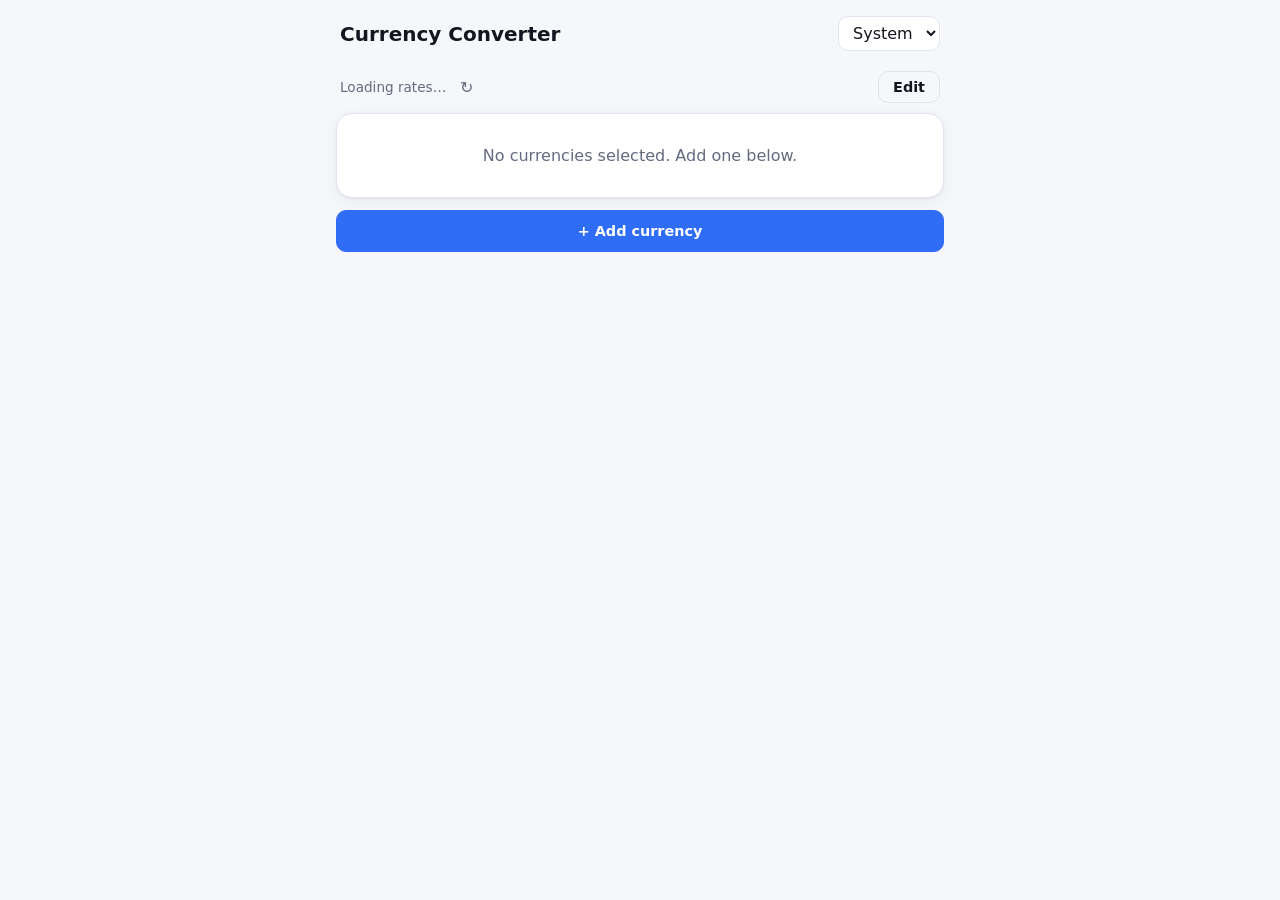
==== static/index.html @ 38d98624 "Add calculator input to amount fields and content-hash asset versioning Amount fields now accept + -" ====
<!doctype html>
<html lang="en">
<head>
  <meta charset="utf-8">
  <meta name="viewport" content="width=device-width, initial-scale=1, viewport-fit=cover">
  <title>Currency Converter</title>
  <meta name="description" content="Fast currency converter with near real-time FX rates.">
  <meta name="theme-color" content="#f6f7fb">
  <link rel="manifest" href="manifest.webmanifest">
  <link rel="icon" href="icons/icon.svg" type="image/svg+xml">
  <link rel="apple-touch-icon" href="icons/apple-touch-icon.png">
  <meta name="apple-mobile-web-app-capable" content="yes">
  <meta name="apple-mobile-web-app-status-bar-style" content="default">
  <script>
    // Apply the saved theme before first paint to avoid a flash.
    (function () {
      try {
        var t = JSON.parse(localStorage.getItem("cc.prefs") || "{}").theme || "system";
        if (t === "system") t = matchMedia("(prefers-color-scheme: dark)").matches ? "dark" : "light";
        document.documentElement.dataset.theme = t;
      } catch (e) {}
    })();
  </script>
  <link rel="stylesheet" href="styles.css">
</head>
<body>
  <div id="ptr" class="ptr" aria-hidden="true"><span class="ptr-icon">↻</span></div>
  <header class="topbar">
    <h1>Currency Converter</h1>
    <div class="actions">
      <button id="install-btn" class="btn ghost" hidden>Install</button>
      <label class="theme-picker">
        <span class="sr-only">Theme</span>
        <select id="theme-select" aria-label="Theme">
          <option value="system">System</option>
          <option value="light">Light</option>
          <option value="dark">Dark</option>
        </select>
      </label>
    </div>
  </header>

  <main>
    <div class="toolbar">
      <div class="status-wrap">
        <span id="status" class="status" aria-live="polite">Loading rates…</span>
        <button id="refresh-btn" class="icon-btn refresh" title="Refresh rates" aria-label="Refresh rates">↻</button>
      </div>
      <button id="edit-btn" class="btn ghost" aria-pressed="false">Edit</button>
    </div>

    <ul id="currency-list" class="currency-list"></ul>

    <button id="add-btn" class="btn primary block">+ Add currency</button>
  </main>

  <footer class="footer">
    <span id="source"></span>
  </footer>

  <dialog id="picker">
    <form method="dialog" class="picker">
      <div class="picker-head">
        <input id="picker-search" type="search" placeholder="Search currencies" autocomplete="off" aria-label="Search currencies">
        <button class="btn ghost" value="close">Done</button>
      </div>
      <ul id="picker-list" class="picker-list"></ul>
    </form>
  </dialog>

  <div id="calc-bar" class="calc-bar" hidden>
    <button type="button" data-insert="+" aria-label="Plus">+</button>
    <button type="button" data-insert="−" aria-label="Minus">−</button>
    <button type="button" data-insert="×" aria-label="Times">×</button>
    <button type="button" data-insert="÷" aria-label="Divide">÷</button>
    <button type="button" data-insert="(" aria-label="Open parenthesis">(</button>
    <button type="button" data-insert=")" aria-label="Close parenthesis">)</button>
    <button type="button" data-action="equals" class="equals" aria-label="Equals">=</button>
  </div>

  <template id="row-template">
    <li class="row">
      <span class="flag" aria-hidden="true"></span>
      <div class="meta">
        <span class="code"></span>
        <span class="name"></span>
      </div>
      <div class="value">
        <input class="amount" type="text" inputmode="decimal" autocomplete="off" spellcheck="false">
        <span class="hint"></span>
      </div>
      <div class="edit-controls">
        <button class="icon-btn up" title="Move up" aria-label="Move up">↑</button>
        <button class="icon-btn down" title="Move down" aria-label="Move down">↓</button>
        <button class="icon-btn remove" title="Remove" aria-label="Remove">✕</button>
      </div>
    </li>
  </template>

  <script src="calc.js" defer></script>
  <script src="app.js" defer></script>
</body>
</html>
---- static/styles.css ----
:root,
[data-theme="light"] {
  color-scheme: light;
  --bg: #f6f7fb;
  --surface: #ffffff;
  --surface-2: #eef0f6;
  --text: #14161f;
  --muted: #646b80;
  --border: #e1e4ee;
  --accent: #2f6df6;
  --accent-contrast: #ffffff;
  --danger: #d93a3a;
  --focus: rgba(47, 109, 246, 0.35);
  --shadow: 0 1px 2px rgba(20, 22, 31, 0.06), 0 4px 16px rgba(20, 22, 31, 0.05);
}

[data-theme="dark"] {
  color-scheme: dark;
  --bg: #0f1117;
  --surface: #181b24;
  --surface-2: #222634;
  --text: #e9ebf2;
  --muted: #9198ad;
  --border: #2a2f3e;
  --accent: #5b8cff;
  --accent-contrast: #0f1117;
  --danger: #ff6b6b;
  --focus: rgba(91, 140, 255, 0.4);
  --shadow: 0 1px 2px rgba(0, 0, 0, 0.4), 0 4px 16px rgba(0, 0, 0, 0.25);
}

* { box-sizing: border-box; }

html, body { margin: 0; }

/* We handle pull-to-refresh ourselves, so disable the browser's native one. */
html, body { overscroll-behavior-y: contain; }

body {
  font-family: system-ui, -apple-system, "Segoe UI", Roboto, "Helvetica Neue", Arial, sans-serif;
  background: var(--bg);
  color: var(--text);
  min-height: 100vh;
  display: flex;
  flex-direction: column;
  padding: env(safe-area-inset-top) env(safe-area-inset-right) env(safe-area-inset-bottom) env(safe-area-inset-left);
  transition: background-color 0.2s ease, color 0.2s ease;
}

.sr-only {
  position: absolute; width: 1px; height: 1px; padding: 0; margin: -1px;
  overflow: hidden; clip: rect(0, 0, 0, 0); border: 0;
}

.topbar {
  display: flex;
  align-items: center;
  justify-content: space-between;
  gap: 12px;
  padding: 16px 20px;
  max-width: 640px;
  width: 100%;
  margin: 0 auto;
}

.topbar h1 { font-size: 1.25rem; margin: 0; font-weight: 700; }

.actions { display: flex; gap: 8px; align-items: center; }

main {
  flex: 1;
  width: 100%;
  max-width: 640px;
  margin: 0 auto;
  padding: 0 16px 16px;
}

.toolbar {
  display: flex;
  justify-content: space-between;
  align-items: center;
  margin: 4px 4px 10px;
}

.status-wrap { display: flex; align-items: center; gap: 6px; min-width: 0; }
.status { font-size: 0.85rem; color: var(--muted); }
.icon-btn.refresh { width: 28px; height: 28px; border-color: transparent; background: transparent; color: var(--muted); font-size: 1rem; }
.icon-btn.refresh:hover { color: var(--text); background: var(--surface-2); }
.icon-btn.refresh.spinning { animation: spin 0.8s linear infinite; }

.ptr {
  position: fixed;
  top: env(safe-area-inset-top);
  left: 50%;
  z-index: 20;
  width: 40px;
  height: 40px;
  display: flex;
  align-items: center;
  justify-content: center;
  border-radius: 50%;
  background: var(--surface);
  border: 1px solid var(--border);
  box-shadow: var(--shadow);
  color: var(--muted);
  font-size: 1.2rem;
  opacity: 0;
  pointer-events: none;
  transform: translate(-50%, -48px);
}
.ptr.animating { transition: transform 0.2s ease, opacity 0.2s ease; }
.ptr.ready { color: var(--accent); }
.ptr.refreshing { color: var(--accent); }
.ptr.refreshing .ptr-icon { animation: spin 0.8s linear infinite; }
.ptr-icon { display: inline-block; }

@keyframes spin { to { transform: rotate(360deg); } }
.status.warn { color: var(--danger); }

select, .btn, input {
  font: inherit;
  color: inherit;
}

select {
  background: var(--surface);
  border: 1px solid var(--border);
  border-radius: 10px;
  padding: 6px 10px;
  cursor: pointer;
}

.btn {
  border: 1px solid var(--border);
  background: var(--surface);
  border-radius: 10px;
  padding: 7px 14px;
  cursor: pointer;
  font-weight: 600;
  font-size: 0.9rem;
}
.btn:hover { background: var(--surface-2); }
.btn.ghost { background: transparent; }
.btn.ghost[aria-pressed="true"] { background: var(--accent); color: var(--accent-contrast); border-color: var(--accent); }
.btn.primary { background: var(--accent); color: var(--accent-contrast); border-color: var(--accent); }
.btn.primary:hover { filter: brightness(1.05); }
.btn.block { display: block; width: 100%; padding: 12px; margin-top: 12px; }

:focus-visible { outline: 3px solid var(--focus); outline-offset: 2px; }

.currency-list {
  list-style: none;
  margin: 0;
  padding: 0;
  background: var(--surface);
  border: 1px solid var(--border);
  border-radius: 16px;
  box-shadow: var(--shadow);
  overflow: hidden;
}

.row {
  display: grid;
  grid-template-columns: auto 1fr minmax(0, 1.4fr) auto;
  align-items: center;
  gap: 12px;
  padding: 12px 16px;
  border-bottom: 1px solid var(--border);
}
.row:last-child { border-bottom: none; }
.row.active { background: var(--surface-2); }

.flag { font-size: 1.75rem; line-height: 1; width: 2rem; text-align: center; }

.meta { display: flex; flex-direction: column; min-width: 0; }
.code { font-weight: 700; letter-spacing: 0.02em; }
.name { font-size: 0.8rem; color: var(--muted); white-space: nowrap; overflow: hidden; text-overflow: ellipsis; }

.value { display: flex; flex-direction: column; align-items: flex-end; min-width: 0; }

.amount {
  width: 100%;
  text-align: right;
  font-size: 1.25rem;
  font-weight: 600;
  font-variant-numeric: tabular-nums;
  background: transparent;
  border: 1px solid transparent;
  border-radius: 8px;
  padding: 4px 6px;
}
.amount:hover { border-color: var(--border); }
.amount:focus { outline: none; border-color: var(--accent); background: var(--surface); box-shadow: 0 0 0 3px var(--focus); }

.hint { font-size: 0.75rem; color: var(--muted); padding-right: 7px; font-variant-numeric: tabular-nums; white-space: nowrap; }

.calc-bar {
  grid-column: 1 / -1;
  display: flex;
  gap: 6px;
}
.calc-bar[hidden], .editing .calc-bar { display: none; }
.calc-bar button {
  flex: 1;
  height: 40px;
  border: 1px solid var(--border);
  border-radius: 10px;
  background: var(--surface);
  color: var(--text);
  font: inherit;
  font-size: 1.15rem;
  font-weight: 600;
  cursor: pointer;
  touch-action: manipulation;
}
.calc-bar button:hover { background: var(--surface-2); }
.calc-bar button:active { background: var(--border); }
.calc-bar .equals { background: var(--accent); border-color: var(--accent); color: var(--accent-contrast); }

.edit-controls { display: none; gap: 4px; }
.editing .edit-controls { display: flex; }

.icon-btn {
  width: 32px; height: 32px;
  border-radius: 8px;
  border: 1px solid var(--border);
  background: var(--surface);
  color: var(--text);
  cursor: pointer;
  font-size: 0.95rem;
}
.icon-btn:hover { background: var(--surface-2); }
.icon-btn:disabled { opacity: 0.35; cursor: default; }
.icon-btn.remove { color: var(--danger); }

.empty { padding: 32px 16px; text-align: center; color: var(--muted); }

.footer {
  text-align: center;
  font-size: 0.75rem;
  color: var(--muted);
  padding: 12px 16px 20px;
}

dialog {
  border: 1px solid var(--border);
  border-radius: 16px;
  padding: 0;
  width: min(480px, calc(100vw - 32px));
  max-height: min(640px, calc(100vh - 64px));
  background: var(--surface);
  color: var(--text);
  box-shadow: var(--shadow);
}
dialog::backdrop { background: rgba(0, 0, 0, 0.45); }

.picker { display: flex; flex-direction: column; max-height: inherit; }
.picker-head { display: flex; gap: 8px; padding: 12px; border-bottom: 1px solid var(--border); }
.picker-head input {
  flex: 1;
  background: var(--surface-2);
  border: 1px solid var(--border);
  border-radius: 10px;
  padding: 8px 12px;
}
.picker-list { list-style: none; margin: 0; padding: 4px 0; overflow-y: auto; }
.picker-list label {
  display: grid;
  grid-template-columns: auto auto 1fr auto;
  gap: 10px;
  align-items: center;
  padding: 10px 16px;
  cursor: pointer;
}
.picker-list label:hover { background: var(--surface-2); }
.picker-list .flag { font-size: 1.4rem; }
.picker-list input[type="checkbox"] { width: 18px; height: 18px; accent-color: var(--accent); }

@media (max-width: 480px) {
  .row { gap: 8px; padding: 10px 12px; grid-template-columns: auto 1fr minmax(0, 1.6fr) auto; }
  .name { display: none; }
  .amount { font-size: 1.1rem; }
}
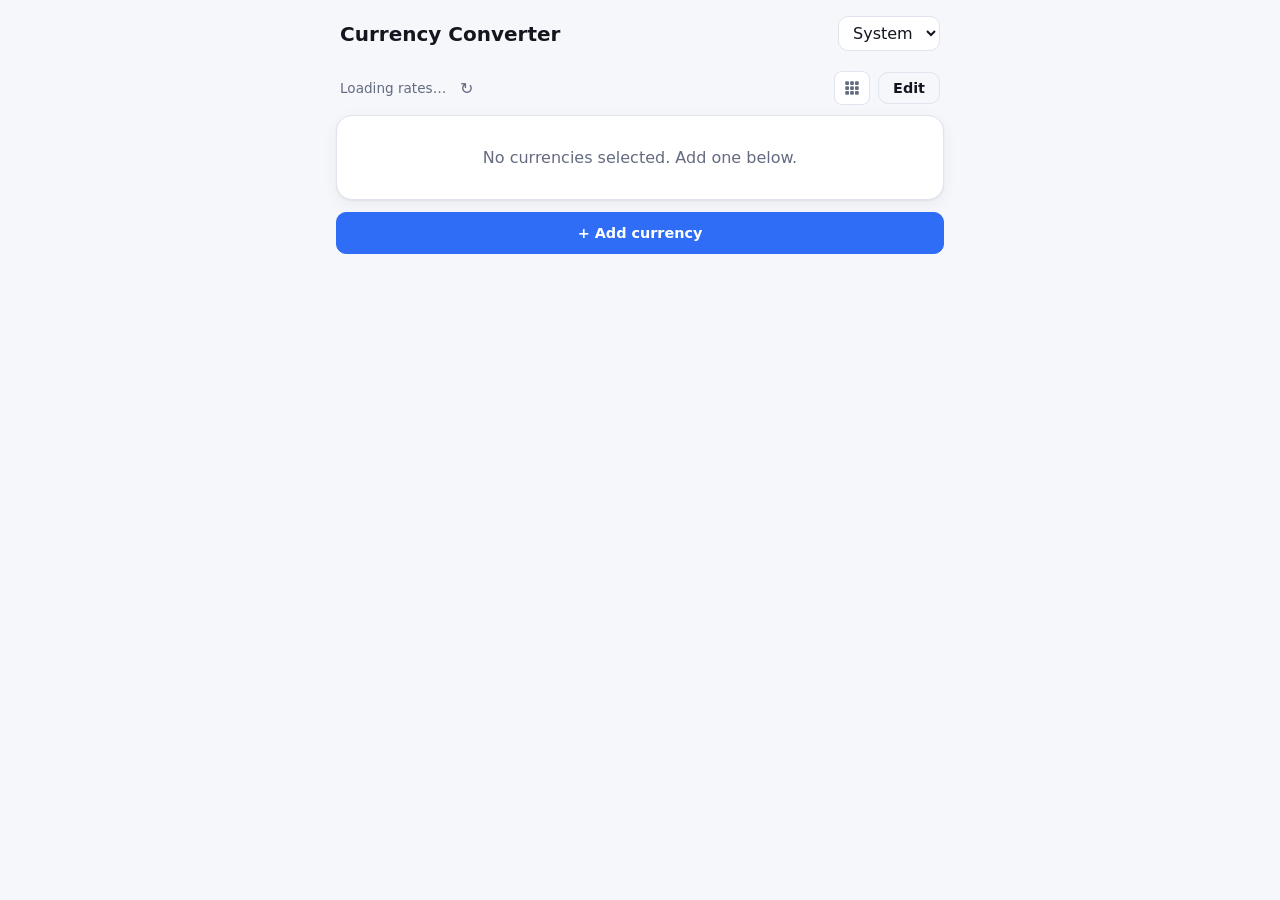
==== commit e634c44d: "Replace operator bar with docked calculator keypad; make start.sh restart safely On touch screens a " ====
--- a/static/index.html
+++ b/static/index.html
@@ -46,7 +46,16 @@
         <span id="status" class="status" aria-live="polite">Loading rates…</span>
         <button id="refresh-btn" class="icon-btn refresh" title="Refresh rates" aria-label="Refresh rates">↻</button>
       </div>
-      <button id="edit-btn" class="btn ghost" aria-pressed="false">Edit</button>
+      <div class="toolbar-actions">
+        <button id="keypad-toggle" class="icon-btn keypad-toggle" title="Calculator keypad" aria-label="Calculator keypad" aria-pressed="false">
+          <svg viewBox="0 0 24 24" width="18" height="18" aria-hidden="true" fill="currentColor">
+            <rect x="3" y="3" width="5" height="5" rx="1.2"/><rect x="9.5" y="3" width="5" height="5" rx="1.2"/><rect x="16" y="3" width="5" height="5" rx="1.2"/>
+            <rect x="3" y="9.5" width="5" height="5" rx="1.2"/><rect x="9.5" y="9.5" width="5" height="5" rx="1.2"/><rect x="16" y="9.5" width="5" height="5" rx="1.2"/>
+            <rect x="3" y="16" width="5" height="5" rx="1.2"/><rect x="9.5" y="16" width="5" height="5" rx="1.2"/><rect x="16" y="16" width="5" height="5" rx="1.2"/>
+          </svg>
+        </button>
+        <button id="edit-btn" class="btn ghost" aria-pressed="false">Edit</button>
+      </div>
     </div>
 
     <ul id="currency-list" class="currency-list"></ul>
@@ -68,14 +77,36 @@
     </form>
   </dialog>
 
-  <div id="calc-bar" class="calc-bar" hidden>
-    <button type="button" data-insert="+" aria-label="Plus">+</button>
-    <button type="button" data-insert="−" aria-label="Minus">−</button>
-    <button type="button" data-insert="×" aria-label="Times">×</button>
-    <button type="button" data-insert="÷" aria-label="Divide">÷</button>
-    <button type="button" data-insert="(" aria-label="Open parenthesis">(</button>
-    <button type="button" data-insert=")" aria-label="Close parenthesis">)</button>
-    <button type="button" data-action="equals" class="equals" aria-label="Equals">=</button>
+  <div id="keypad" class="keypad" hidden>
+    <div class="keypad-inner" role="group" aria-label="Calculator keypad">
+      <div class="keypad-head">
+        <span id="keypad-target" class="keypad-target"></span>
+        <span id="keypad-preview" class="keypad-preview" aria-live="polite"></span>
+        <button type="button" class="keypad-done" data-action="done">Done</button>
+      </div>
+      <div class="keypad-grid">
+        <button type="button" class="fn" data-action="clear" aria-label="Clear">C</button>
+        <button type="button" class="fn" data-insert="(" aria-label="Open parenthesis">(</button>
+        <button type="button" class="fn" data-insert=")" aria-label="Close parenthesis">)</button>
+        <button type="button" class="op" data-insert="÷" aria-label="Divide">÷</button>
+        <button type="button" data-insert="7">7</button>
+        <button type="button" data-insert="8">8</button>
+        <button type="button" data-insert="9">9</button>
+        <button type="button" class="op" data-insert="×" aria-label="Times">×</button>
+        <button type="button" data-insert="4">4</button>
+        <button type="button" data-insert="5">5</button>
+        <button type="button" data-insert="6">6</button>
+        <button type="button" class="op" data-insert="−" aria-label="Minus">−</button>
+        <button type="button" data-insert="1">1</button>
+        <button type="button" data-insert="2">2</button>
+        <button type="button" data-insert="3">3</button>
+        <button type="button" class="op" data-insert="+" aria-label="Plus">+</button>
+        <button type="button" data-insert="0">0</button>
+        <button type="button" data-insert="." aria-label="Decimal point">.</button>
+        <button type="button" class="fn" data-action="backspace" aria-label="Backspace">⌫</button>
+        <button type="button" class="equals" data-action="equals" aria-label="Equals">=</button>
+      </div>
+    </div>
   </div>
 
   <template id="row-template">
--- a/static/styles.css
+++ b/static/styles.css
@@ -194,29 +194,6 @@
 
 .hint { font-size: 0.75rem; color: var(--muted); padding-right: 7px; font-variant-numeric: tabular-nums; white-space: nowrap; }
 
-.calc-bar {
-  grid-column: 1 / -1;
-  display: flex;
-  gap: 6px;
-}
-.calc-bar[hidden], .editing .calc-bar { display: none; }
-.calc-bar button {
-  flex: 1;
-  height: 40px;
-  border: 1px solid var(--border);
-  border-radius: 10px;
-  background: var(--surface);
-  color: var(--text);
-  font: inherit;
-  font-size: 1.15rem;
-  font-weight: 600;
-  cursor: pointer;
-  touch-action: manipulation;
-}
-.calc-bar button:hover { background: var(--surface-2); }
-.calc-bar button:active { background: var(--border); }
-.calc-bar .equals { background: var(--accent); border-color: var(--accent); color: var(--accent-contrast); }
-
 .edit-controls { display: none; gap: 4px; }
 .editing .edit-controls { display: flex; }
 
@@ -232,6 +209,83 @@
 .icon-btn:hover { background: var(--surface-2); }
 .icon-btn:disabled { opacity: 0.35; cursor: default; }
 .icon-btn.remove { color: var(--danger); }
+
+.toolbar-actions { display: flex; align-items: center; gap: 8px; }
+.icon-btn.keypad-toggle { width: 36px; height: 34px; display: inline-flex; align-items: center; justify-content: center; color: var(--muted); }
+.icon-btn.keypad-toggle[aria-pressed="true"] { color: var(--accent); border-color: var(--accent); }
+
+.row:not(.editing .row) { cursor: text; }
+
+/* ---------- calculator keypad ---------- */
+.keypad {
+  position: fixed;
+  left: 0;
+  right: 0;
+  bottom: 0;
+  z-index: 30;
+  background: var(--surface);
+  border-top: 1px solid var(--border);
+  box-shadow: 0 -8px 24px rgba(0, 0, 0, 0.14);
+  padding: 8px 12px calc(12px + env(safe-area-inset-bottom));
+  transition: transform 0.18s ease;
+}
+.keypad[hidden] {
+  display: block;
+  visibility: hidden;
+  transform: translateY(105%);
+  transition: transform 0.18s ease, visibility 0s linear 0.18s;
+}
+.keypad-inner { max-width: 640px; margin: 0 auto; }
+.keypad-head { display: flex; align-items: center; gap: 10px; padding: 2px 4px 8px; min-height: 36px; }
+.keypad-target { font-weight: 700; white-space: nowrap; }
+.keypad-preview {
+  flex: 1;
+  text-align: right;
+  color: var(--muted);
+  font-variant-numeric: tabular-nums;
+  overflow: hidden;
+  text-overflow: ellipsis;
+  white-space: nowrap;
+}
+.keypad-done {
+  border: none;
+  background: transparent;
+  color: var(--accent);
+  font: inherit;
+  font-weight: 700;
+  padding: 6px 4px 6px 10px;
+  cursor: pointer;
+}
+.keypad-grid { display: grid; grid-template-columns: repeat(4, 1fr); gap: 8px; }
+.keypad-grid button {
+  height: 52px;
+  border: none;
+  border-radius: 12px;
+  background: var(--surface-2);
+  color: var(--text);
+  font: inherit;
+  font-size: 1.45rem;
+  font-weight: 600;
+  cursor: pointer;
+  touch-action: manipulation;
+  user-select: none;
+  -webkit-user-select: none;
+  -webkit-tap-highlight-color: transparent;
+  transition: transform 0.06s ease, filter 0.06s ease;
+}
+.keypad-grid button:active { transform: scale(0.96); filter: brightness(0.9); }
+.keypad-grid .fn { color: var(--muted); font-size: 1.25rem; }
+.keypad-grid .op { background: color-mix(in srgb, var(--accent) 16%, var(--surface-2)); color: var(--accent); }
+.keypad-grid .equals { background: var(--accent); color: var(--accent-contrast); }
+
+/* Leave room so the last rows can scroll above the keypad. */
+body.keypad-open main { padding-bottom: calc(var(--keypad-h, 360px) + 8px); }
+body.keypad-open .footer { display: none; }
+
+@media (max-height: 680px) {
+  .keypad-grid button { height: 44px; font-size: 1.3rem; }
+  .keypad-grid { gap: 6px; }
+}
 
 .empty { padding: 32px 16px; text-align: center; color: var(--muted); }
 
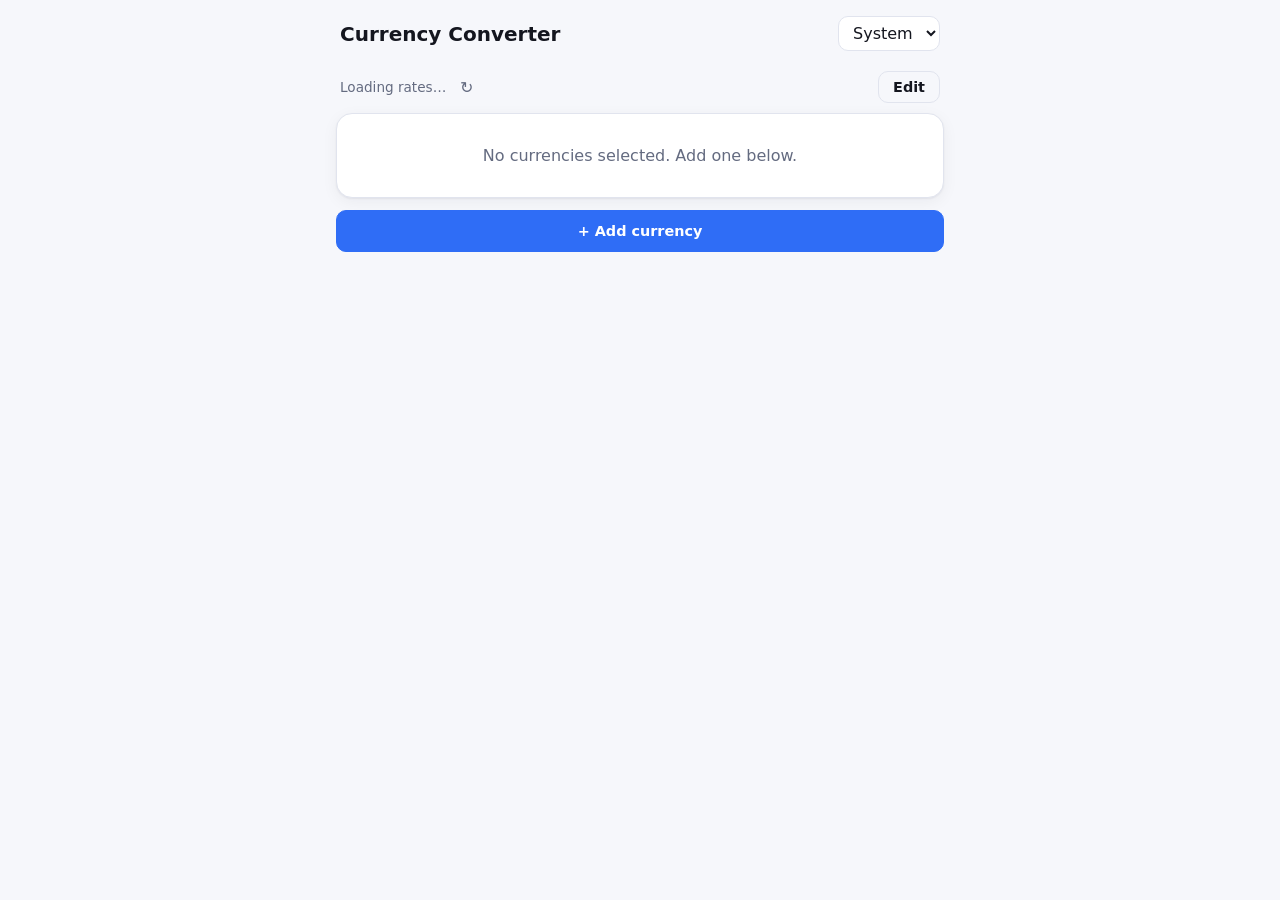
==== commit 08b3d669: "Remove the keypad switch icon" ====
--- a/static/index.html
+++ b/static/index.html
@@ -46,16 +46,7 @@
         <span id="status" class="status" aria-live="polite">Loading rates…</span>
         <button id="refresh-btn" class="icon-btn refresh" title="Refresh rates" aria-label="Refresh rates">↻</button>
       </div>
-      <div class="toolbar-actions">
-        <button id="keypad-toggle" class="icon-btn keypad-toggle" title="Calculator keypad" aria-label="Calculator keypad" aria-pressed="false">
-          <svg viewBox="0 0 24 24" width="18" height="18" aria-hidden="true" fill="currentColor">
-            <rect x="3" y="3" width="5" height="5" rx="1.2"/><rect x="9.5" y="3" width="5" height="5" rx="1.2"/><rect x="16" y="3" width="5" height="5" rx="1.2"/>
-            <rect x="3" y="9.5" width="5" height="5" rx="1.2"/><rect x="9.5" y="9.5" width="5" height="5" rx="1.2"/><rect x="16" y="9.5" width="5" height="5" rx="1.2"/>
-            <rect x="3" y="16" width="5" height="5" rx="1.2"/><rect x="9.5" y="16" width="5" height="5" rx="1.2"/><rect x="16" y="16" width="5" height="5" rx="1.2"/>
-          </svg>
-        </button>
-        <button id="edit-btn" class="btn ghost" aria-pressed="false">Edit</button>
-      </div>
+      <button id="edit-btn" class="btn ghost" aria-pressed="false">Edit</button>
     </div>
 
     <ul id="currency-list" class="currency-list"></ul>
@@ -117,7 +108,7 @@
         <span class="name"></span>
       </div>
       <div class="value">
-        <input class="amount" type="text" inputmode="decimal" autocomplete="off" spellcheck="false">
+        <input class="amount" type="text" inputmode="none" autocomplete="off" spellcheck="false">
         <span class="hint"></span>
       </div>
       <div class="edit-controls">
--- a/static/styles.css
+++ b/static/styles.css
@@ -210,9 +210,6 @@
 .icon-btn:disabled { opacity: 0.35; cursor: default; }
 .icon-btn.remove { color: var(--danger); }
 
-.toolbar-actions { display: flex; align-items: center; gap: 8px; }
-.icon-btn.keypad-toggle { width: 36px; height: 34px; display: inline-flex; align-items: center; justify-content: center; color: var(--muted); }
-.icon-btn.keypad-toggle[aria-pressed="true"] { color: var(--accent); border-color: var(--accent); }
 
 .row:not(.editing .row) { cursor: text; }
 
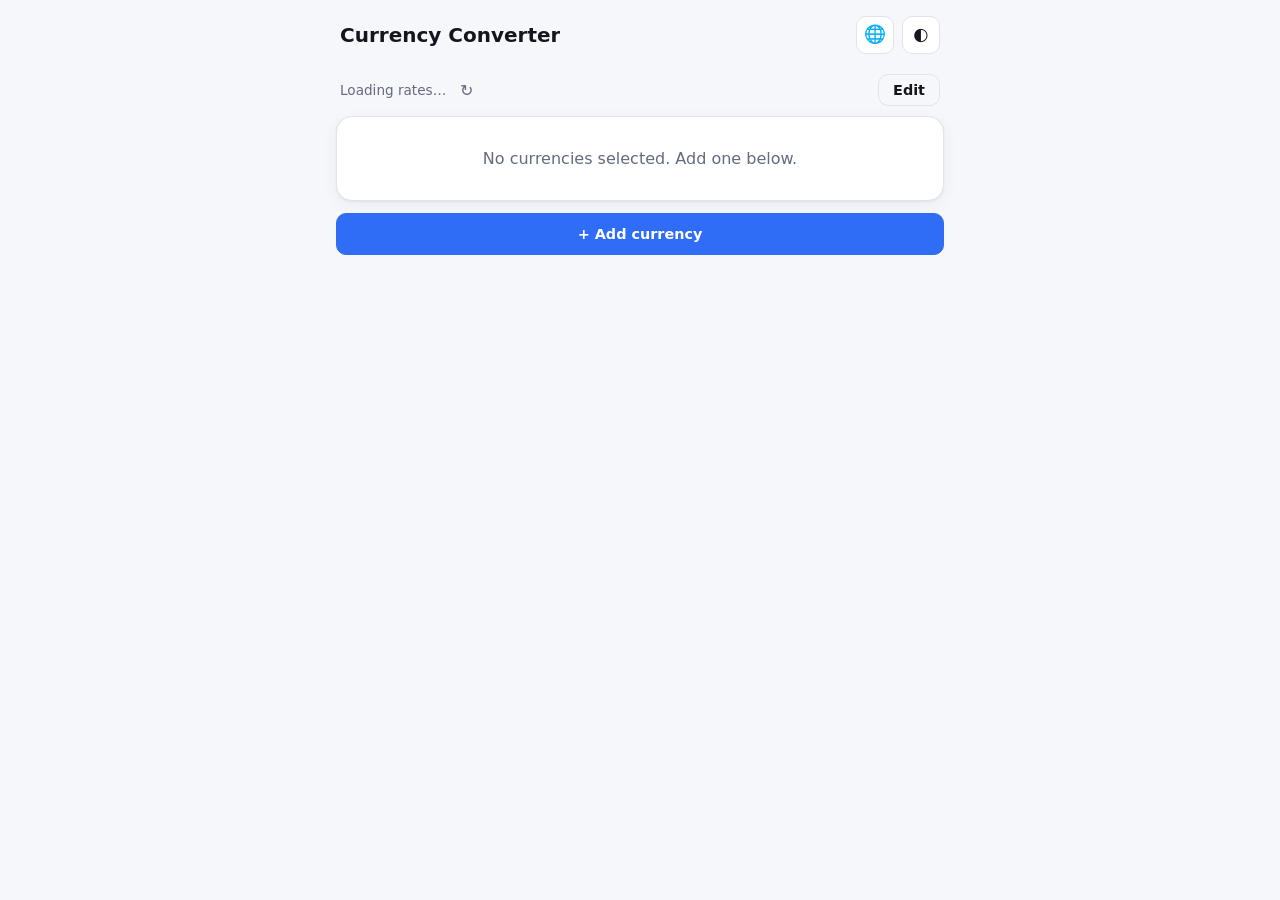
==== commit 5f10de2f: "Add zh-TW language, icon header selectors, fix picker Done button Add i18n.js with English and Tradi" ====
--- a/static/index.html
+++ b/static/index.html
@@ -12,8 +12,11 @@
   <meta name="apple-mobile-web-app-capable" content="yes">
   <meta name="apple-mobile-web-app-status-bar-style" content="default">
   <script>
-    // Apply the saved theme before first paint to avoid a flash.
+    // Apply the saved theme before first paint to avoid a flash, and hide the content until
+    // app.js has rendered the currency list (with a safety timeout in case it fails to load).
     (function () {
+      document.documentElement.classList.add("booting");
+      setTimeout(function () { document.documentElement.classList.remove("booting"); }, 3000);
       try {
         var t = JSON.parse(localStorage.getItem("cc.prefs") || "{}").theme || "system";
         if (t === "system") t = matchMedia("(prefers-color-scheme: dark)").matches ? "dark" : "light";
@@ -26,15 +29,25 @@
 <body>
   <div id="ptr" class="ptr" aria-hidden="true"><span class="ptr-icon">↻</span></div>
   <header class="topbar">
-    <h1>Currency Converter</h1>
+    <h1 data-i18n="title">Currency Converter</h1>
     <div class="actions">
-      <button id="install-btn" class="btn ghost" hidden>Install</button>
-      <label class="theme-picker">
-        <span class="sr-only">Theme</span>
-        <select id="theme-select" aria-label="Theme">
-          <option value="system">System</option>
-          <option value="light">Light</option>
-          <option value="dark">Dark</option>
+      <button id="install-btn" class="btn ghost" data-i18n="install" hidden>Install</button>
+      <label class="icon-select lang-picker">
+        <span class="select-icon" aria-hidden="true">🌐</span>
+        <span class="sr-only" data-i18n="language">Language</span>
+        <select id="lang-select" aria-label="Language" data-i18n-attrs="aria-label:language">
+          <option value="system" data-i18n="system">System</option>
+          <option value="en">English</option>
+          <option value="zh-TW">繁體中文</option>
+        </select>
+      </label>
+      <label class="icon-select theme-picker">
+        <span id="theme-icon" class="select-icon" aria-hidden="true">◐</span>
+        <span class="sr-only" data-i18n="theme">Theme</span>
+        <select id="theme-select" aria-label="Theme" data-i18n-attrs="aria-label:theme">
+          <option value="system" data-i18n="system">System</option>
+          <option value="light" data-i18n="light">Light</option>
+          <option value="dark" data-i18n="dark">Dark</option>
         </select>
       </label>
     </div>
@@ -43,15 +56,15 @@
   <main>
     <div class="toolbar">
       <div class="status-wrap">
-        <span id="status" class="status" aria-live="polite">Loading rates…</span>
-        <button id="refresh-btn" class="icon-btn refresh" title="Refresh rates" aria-label="Refresh rates">↻</button>
+        <span id="status" class="status" aria-live="polite" data-i18n="loadingRates">Loading rates…</span>
+        <button id="refresh-btn" class="icon-btn refresh" title="Refresh rates" aria-label="Refresh rates" data-i18n-attrs="title:refreshRates,aria-label:refreshRates">↻</button>
       </div>
-      <button id="edit-btn" class="btn ghost" aria-pressed="false">Edit</button>
+      <button id="edit-btn" class="btn ghost" aria-pressed="false" data-i18n="edit">Edit</button>
     </div>
 
     <ul id="currency-list" class="currency-list"></ul>
 
-    <button id="add-btn" class="btn primary block">+ Add currency</button>
+    <button id="add-btn" class="btn primary block" data-i18n="addCurrency">+ Add currency</button>
   </main>
 
   <footer class="footer">
@@ -61,41 +74,41 @@
   <dialog id="picker">
     <form method="dialog" class="picker">
       <div class="picker-head">
-        <input id="picker-search" type="search" placeholder="Search currencies" autocomplete="off" aria-label="Search currencies">
-        <button class="btn ghost" value="close">Done</button>
+        <input id="picker-search" type="search" placeholder="Search currencies" autocomplete="off" aria-label="Search currencies" data-i18n-attrs="placeholder:searchCurrencies,aria-label:searchCurrencies">
+        <button class="btn ghost" value="close" data-i18n="done">Done</button>
       </div>
       <ul id="picker-list" class="picker-list"></ul>
     </form>
   </dialog>
 
   <div id="keypad" class="keypad" hidden>
-    <div class="keypad-inner" role="group" aria-label="Calculator keypad">
+    <div class="keypad-inner" role="group" aria-label="Calculator keypad" data-i18n-attrs="aria-label:keypad">
       <div class="keypad-head">
         <span id="keypad-target" class="keypad-target"></span>
         <span id="keypad-preview" class="keypad-preview" aria-live="polite"></span>
-        <button type="button" class="keypad-done" data-action="done">Done</button>
+        <button type="button" class="keypad-done" data-action="done" data-i18n="done">Done</button>
       </div>
       <div class="keypad-grid">
-        <button type="button" class="fn" data-action="clear" aria-label="Clear">C</button>
-        <button type="button" class="fn" data-insert="(" aria-label="Open parenthesis">(</button>
-        <button type="button" class="fn" data-insert=")" aria-label="Close parenthesis">)</button>
-        <button type="button" class="op" data-insert="÷" aria-label="Divide">÷</button>
+        <button type="button" class="fn" data-action="clear" aria-label="Clear" data-i18n-attrs="aria-label:clear">C</button>
+        <button type="button" class="fn" data-insert="(" aria-label="Open parenthesis" data-i18n-attrs="aria-label:openParen">(</button>
+        <button type="button" class="fn" data-insert=")" aria-label="Close parenthesis" data-i18n-attrs="aria-label:closeParen">)</button>
+        <button type="button" class="op" data-insert="÷" aria-label="Divide" data-i18n-attrs="aria-label:divide">÷</button>
         <button type="button" data-insert="7">7</button>
         <button type="button" data-insert="8">8</button>
         <button type="button" data-insert="9">9</button>
-        <button type="button" class="op" data-insert="×" aria-label="Times">×</button>
+        <button type="button" class="op" data-insert="×" aria-label="Times" data-i18n-attrs="aria-label:times">×</button>
         <button type="button" data-insert="4">4</button>
         <button type="button" data-insert="5">5</button>
         <button type="button" data-insert="6">6</button>
-        <button type="button" class="op" data-insert="−" aria-label="Minus">−</button>
+        <button type="button" class="op" data-insert="−" aria-label="Minus" data-i18n-attrs="aria-label:minus">−</button>
         <button type="button" data-insert="1">1</button>
         <button type="button" data-insert="2">2</button>
         <button type="button" data-insert="3">3</button>
-        <button type="button" class="op" data-insert="+" aria-label="Plus">+</button>
+        <button type="button" class="op" data-insert="+" aria-label="Plus" data-i18n-attrs="aria-label:plus">+</button>
         <button type="button" data-insert="0">0</button>
-        <button type="button" data-insert="." aria-label="Decimal point">.</button>
-        <button type="button" class="fn" data-action="backspace" aria-label="Backspace">⌫</button>
-        <button type="button" class="equals" data-action="equals" aria-label="Equals">=</button>
+        <button type="button" data-insert="." aria-label="Decimal point" data-i18n-attrs="aria-label:decimal">.</button>
+        <button type="button" class="fn" data-action="backspace" aria-label="Backspace" data-i18n-attrs="aria-label:backspace">⌫</button>
+        <button type="button" class="equals" data-action="equals" aria-label="Equals" data-i18n-attrs="aria-label:equals">=</button>
       </div>
     </div>
   </div>
@@ -112,14 +125,15 @@
         <span class="hint"></span>
       </div>
       <div class="edit-controls">
-        <button class="icon-btn up" title="Move up" aria-label="Move up">↑</button>
-        <button class="icon-btn down" title="Move down" aria-label="Move down">↓</button>
-        <button class="icon-btn remove" title="Remove" aria-label="Remove">✕</button>
+        <button class="icon-btn up" title="Move up" aria-label="Move up" data-i18n-attrs="title:moveUp,aria-label:moveUp">↑</button>
+        <button class="icon-btn down" title="Move down" aria-label="Move down" data-i18n-attrs="title:moveDown,aria-label:moveDown">↓</button>
+        <button class="icon-btn remove" title="Remove" aria-label="Remove" data-i18n-attrs="title:remove,aria-label:remove">✕</button>
       </div>
     </li>
   </template>
 
   <script src="calc.js" defer></script>
+  <script src="i18n.js" defer></script>
   <script src="app.js" defer></script>
 </body>
 </html>
--- a/static/styles.css
+++ b/static/styles.css
@@ -33,6 +33,9 @@
 
 html, body { margin: 0; }
 
+/* Until app.js renders the list, keep the content hidden so a half-built page never flashes. */
+html.booting main, html.booting .footer { visibility: hidden; }
+
 /* We handle pull-to-refresh ourselves, so disable the browser's native one. */
 html, body { overscroll-behavior-y: contain; }
 
@@ -65,7 +68,24 @@
 
 .topbar h1 { font-size: 1.25rem; margin: 0; font-weight: 700; }
 
-.actions { display: flex; gap: 8px; align-items: center; }
+.actions { display: flex; gap: 8px; align-items: center; flex-shrink: 0; }
+.topbar h1 { min-width: 0; white-space: nowrap; overflow: hidden; text-overflow: ellipsis; }
+
+/* A header dropdown shown as an icon button; the real <select> sits invisibly on top and still opens the native picker. */
+.icon-select {
+  position: relative;
+  display: grid;
+  place-items: center;
+  width: 38px;
+  height: 38px;
+  border: 1px solid var(--border);
+  border-radius: 10px;
+  background: var(--surface);
+  font-size: 1.1rem;
+  line-height: 1;
+}
+.icon-select select { position: absolute; inset: 0; width: 100%; height: 100%; opacity: 0; padding: 0; }
+.icon-select:focus-within { outline: 2px solid var(--accent); outline-offset: 2px; }
 
 main {
   flex: 1;
@@ -297,7 +317,8 @@
   border: 1px solid var(--border);
   border-radius: 16px;
   padding: 0;
-  width: min(480px, calc(100vw - 32px));
+  box-sizing: border-box;
+  width: min(480px, calc(100vw - 24px));
   max-height: min(640px, calc(100vh - 64px));
   background: var(--surface);
   color: var(--text);
@@ -307,8 +328,11 @@
 
 .picker { display: flex; flex-direction: column; max-height: inherit; }
 .picker-head { display: flex; gap: 8px; padding: 12px; border-bottom: 1px solid var(--border); }
+.picker-head { box-sizing: border-box; width: 100%; }
+.picker-head .btn { flex: 0 0 auto; }
 .picker-head input {
-  flex: 1;
+  flex: 1 1 0;
+  min-width: 0;
   background: var(--surface-2);
   border: 1px solid var(--border);
   border-radius: 10px;
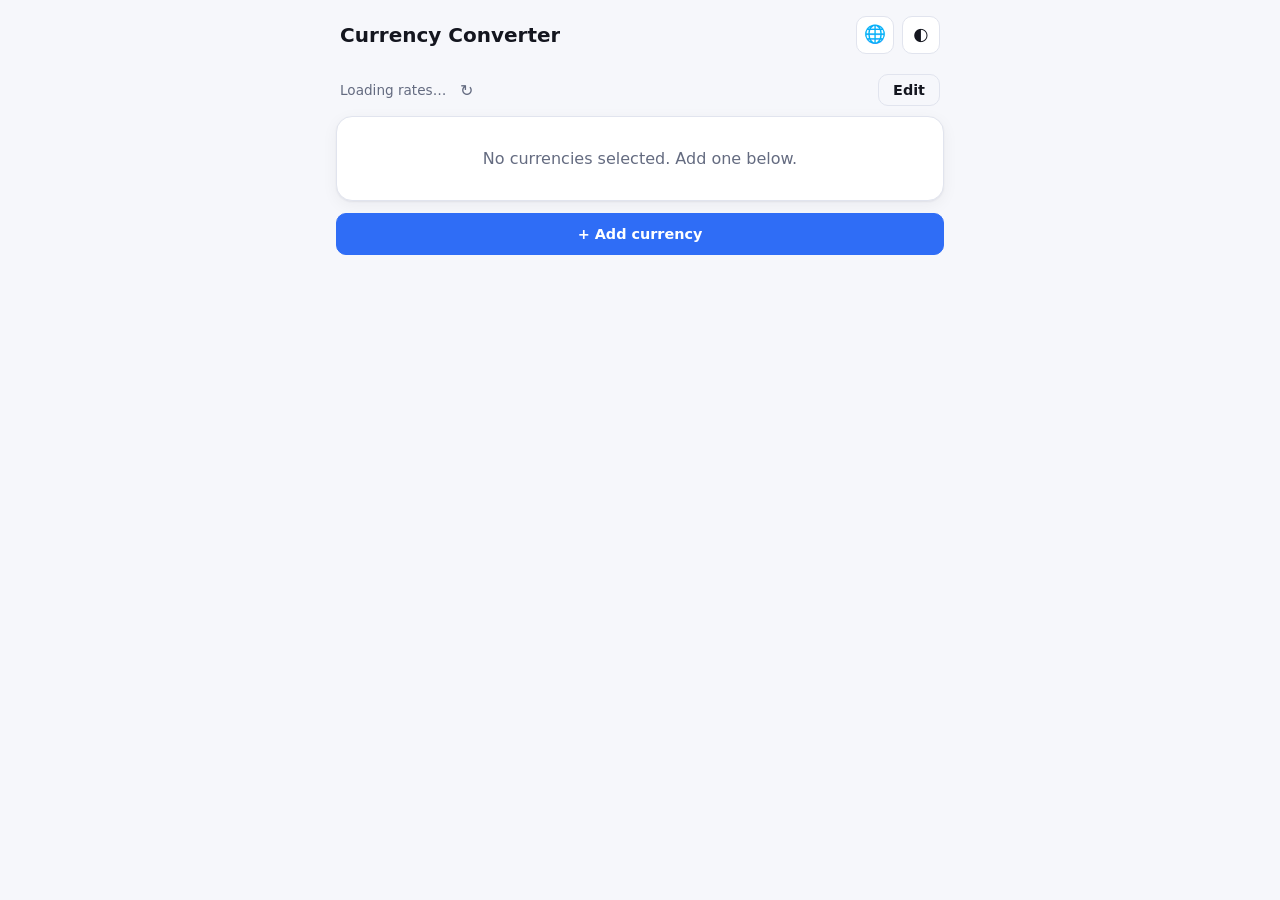
==== commit 5d86bf89: "Add drag and drop to resort currencies" ====
--- a/static/index.html
+++ b/static/index.html
@@ -125,8 +125,7 @@
         <span class="hint"></span>
       </div>
       <div class="edit-controls">
-        <button class="icon-btn up" title="Move up" aria-label="Move up" data-i18n-attrs="title:moveUp,aria-label:moveUp">↑</button>
-        <button class="icon-btn down" title="Move down" aria-label="Move down" data-i18n-attrs="title:moveDown,aria-label:moveDown">↓</button>
+        <button class="icon-btn handle" title="Drag to reorder" aria-label="Drag to reorder" data-i18n-attrs="title:dragHandle,aria-label:dragHandle">☰</button>
         <button class="icon-btn remove" title="Remove" aria-label="Remove" data-i18n-attrs="title:remove,aria-label:remove">✕</button>
       </div>
     </li>
--- a/static/styles.css
+++ b/static/styles.css
@@ -229,6 +229,10 @@
 .icon-btn:hover { background: var(--surface-2); }
 .icon-btn:disabled { opacity: 0.35; cursor: default; }
 .icon-btn.remove { color: var(--danger); }
+.icon-btn.handle { cursor: grab; touch-action: none; } /* touch-action: stop the page scrolling while dragging */
+.row.dragging { position: relative; z-index: 2; background: var(--surface-2); box-shadow: var(--shadow); cursor: grabbing; }
+.row.dragging .handle { cursor: grabbing; }
+.row.shifting { transition: transform 0.15s ease; }
 
 
 .row:not(.editing .row) { cursor: text; }
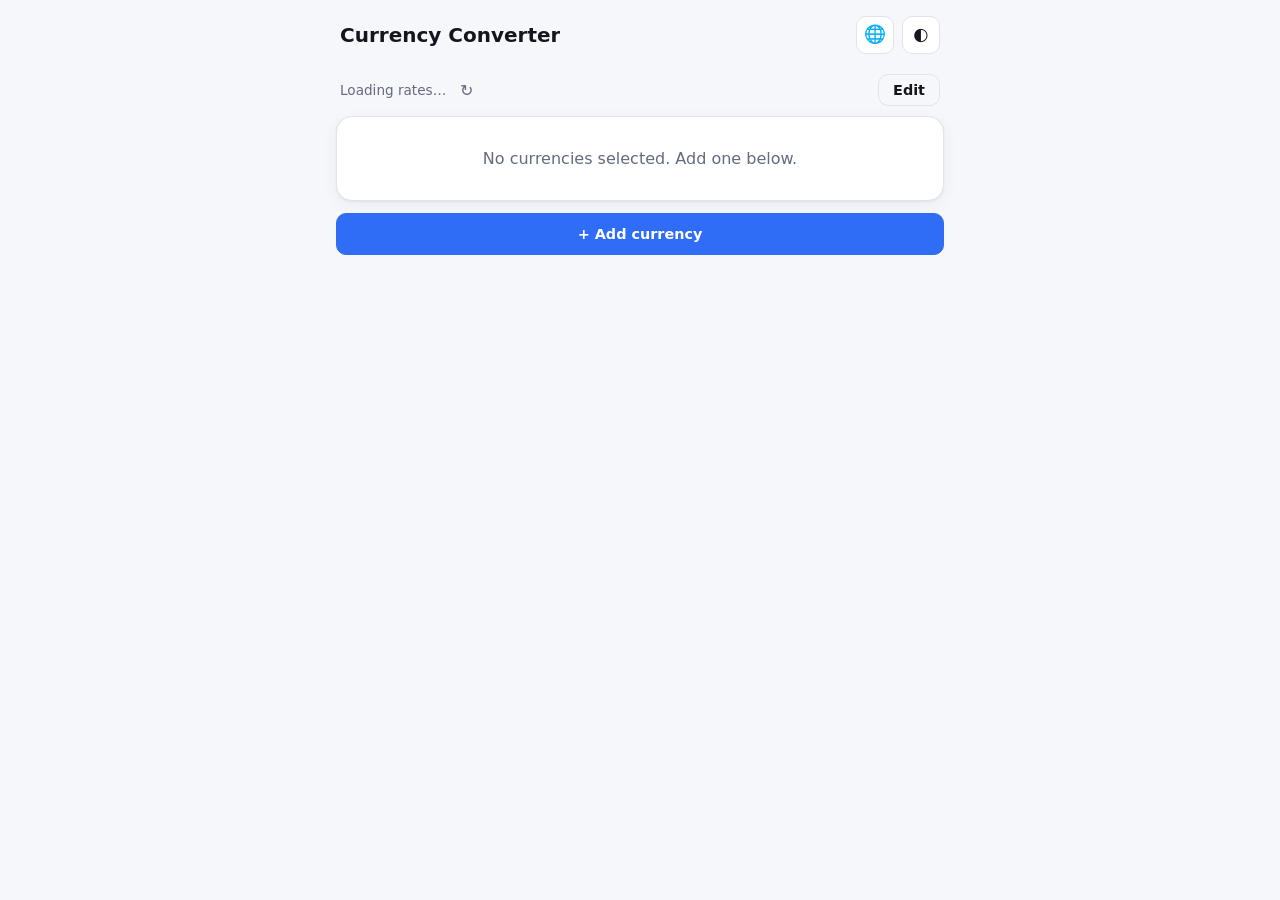
==== commit 05a8e0da: "Add rate history chart and long-press copy for amounts Add /api/history, built from Yahoo USD pairs " ====
--- a/static/index.html
+++ b/static/index.html
@@ -81,6 +81,32 @@
     </form>
   </dialog>
 
+  <dialog id="chart">
+    <form method="dialog" class="chart">
+      <div class="chart-head">
+        <div class="chart-titles">
+          <div id="chart-title" class="chart-title"></div>
+          <div id="chart-change" class="chart-change"></div>
+        </div>
+        <button class="btn ghost" value="close" data-i18n="done">Done</button>
+      </div>
+      <div id="chart-readout" class="chart-readout" aria-live="polite"></div>
+      <div id="chart-plot" class="chart-plot">
+        <svg id="chart-svg" class="chart-svg" role="img"></svg>
+        <div id="chart-msg" class="chart-msg"></div>
+      </div>
+      <div class="chart-ranges" role="group" data-i18n-attrs="aria-label:chartRange" aria-label="Time range">
+        <button type="button" class="btn ghost" data-range="1d" data-i18n="range1d">1D</button>
+        <button type="button" class="btn ghost" data-range="1w" data-i18n="range1w">1W</button>
+        <button type="button" class="btn ghost" data-range="1m" data-i18n="range1m">1M</button>
+        <button type="button" class="btn ghost" data-range="3m" data-i18n="range3m">3M</button>
+        <button type="button" class="btn ghost" data-range="1y" data-i18n="range1y">1Y</button>
+      </div>
+    </form>
+  </dialog>
+
+  <div id="toast" class="toast" role="status" aria-live="polite" hidden></div>
+
   <div id="keypad" class="keypad" hidden>
     <div class="keypad-inner" role="group" aria-label="Calculator keypad" data-i18n-attrs="aria-label:keypad">
       <div class="keypad-head">
--- a/static/styles.css
+++ b/static/styles.css
@@ -360,3 +360,49 @@
   .name { display: none; }
   .amount { font-size: 1.1rem; }
 }
+
+/* ---------- rate chart ---------- */
+.meta .code::after { content: "📈"; font-size: 0.7em; margin-left: 6px; opacity: 0.55; }
+.row.active .meta .code::after, .editing .meta .code::after { content: none; }
+.row:not(.active) .flag, .row:not(.active) .meta { cursor: pointer; }
+.editing .row .flag, .editing .row .meta { cursor: default; }
+
+.chart { display: flex; flex-direction: column; gap: 8px; padding: 12px; box-sizing: border-box; }
+.chart-head { display: flex; align-items: flex-start; justify-content: space-between; gap: 8px; }
+.chart-titles { min-width: 0; }
+.chart-title { font-weight: 700; font-size: 1.1rem; }
+.chart-change { font-size: 0.85rem; font-variant-numeric: tabular-nums; color: var(--muted); min-height: 1.2em; }
+.chart-change.up { color: var(--accent); }
+.chart-change.down { color: var(--danger); }
+.chart-readout { font-size: 0.85rem; color: var(--muted); font-variant-numeric: tabular-nums; min-height: 2.6em; }
+.chart-readout b { color: var(--text); font-size: 1rem; }
+.chart-plot { position: relative; height: 180px; }
+.chart-svg { display: block; width: 100%; height: 100%; touch-action: none; cursor: crosshair; }
+.chart-svg .line { fill: none; stroke: var(--accent); stroke-width: 2; stroke-linejoin: round; stroke-linecap: round; }
+.chart-svg .area { fill: var(--accent); opacity: 0.12; stroke: none; }
+.chart-svg .grid { stroke: var(--border); stroke-width: 1; }
+.chart-svg .axis { fill: var(--muted); font-size: 10px; }
+.chart-svg .cursor { stroke: var(--muted); stroke-width: 1; }
+.chart-svg .dot { fill: var(--accent); stroke: var(--surface); stroke-width: 2; }
+.chart-msg { position: absolute; inset: 0; display: grid; place-items: center; text-align: center; color: var(--muted); padding: 0 16px; }
+.chart-msg:empty { display: none; }
+.chart-ranges { display: flex; gap: 6px; }
+.chart-ranges .btn { flex: 1; padding: 6px 0; }
+
+/* ---------- toast ---------- */
+.toast {
+  position: fixed;
+  left: 50%;
+  bottom: calc(var(--keypad-h, 0px) + 24px + env(safe-area-inset-bottom));
+  transform: translateX(-50%);
+  z-index: 30;
+  max-width: calc(100vw - 32px);
+  padding: 10px 16px;
+  border-radius: 999px;
+  background: var(--text);
+  color: var(--bg);
+  font-size: 0.9rem;
+  box-shadow: var(--shadow);
+  pointer-events: none;
+}
+.toast[hidden] { display: none; }
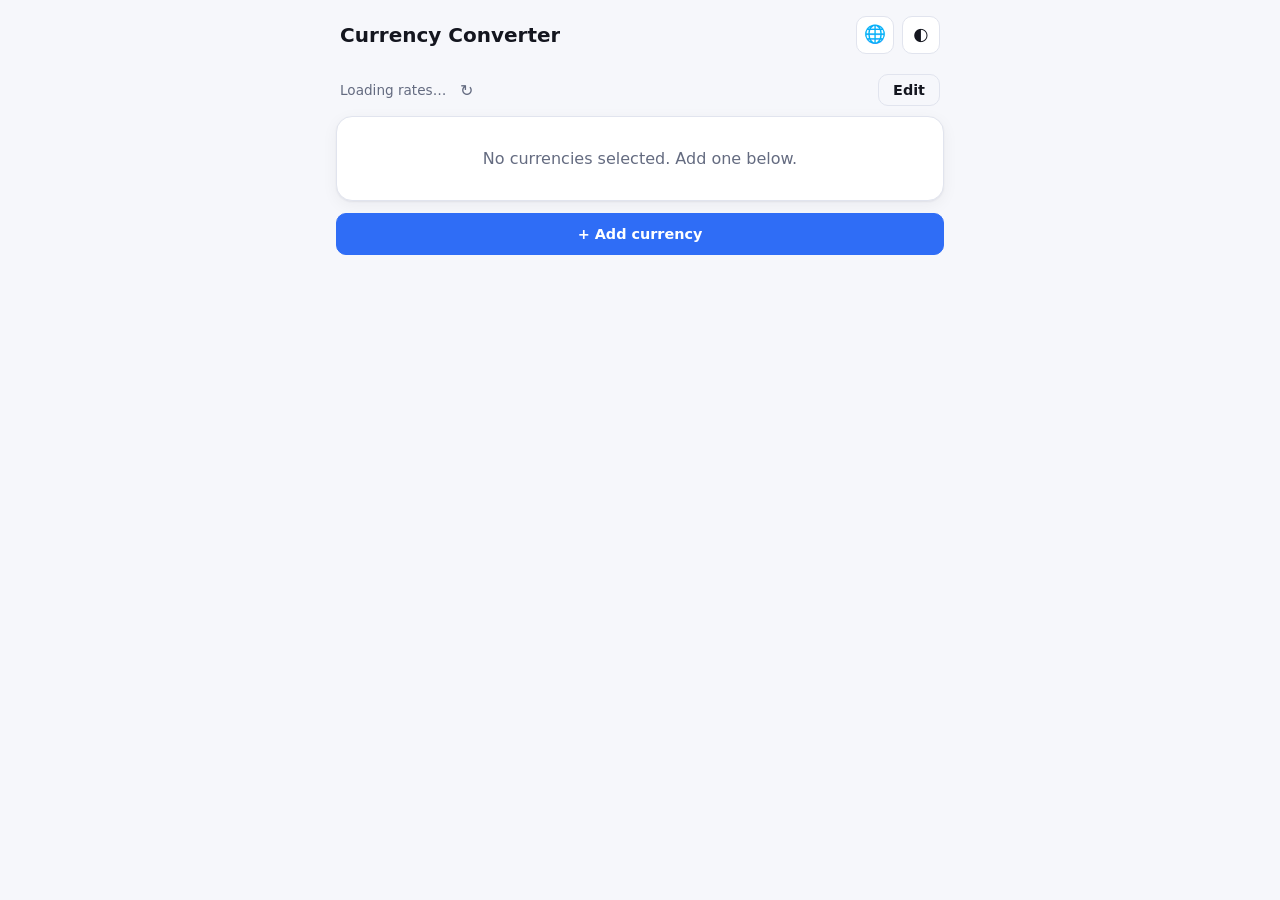
==== commit d3c7dd97: "Update datasources frankfurter" ====
--- a/static/index.html
+++ b/static/index.html
@@ -66,10 +66,6 @@
 
     <button id="add-btn" class="btn primary block" data-i18n="addCurrency">+ Add currency</button>
   </main>
-
-  <footer class="footer">
-    <span id="source"></span>
-  </footer>
 
   <dialog id="picker">
     <form method="dialog" class="picker">
--- a/static/styles.css
+++ b/static/styles.css
@@ -34,7 +34,7 @@
 html, body { margin: 0; }
 
 /* Until app.js renders the list, keep the content hidden so a half-built page never flashes. */
-html.booting main, html.booting .footer { visibility: hidden; }
+html.booting main { visibility: hidden; }
 
 /* We handle pull-to-refresh ourselves, so disable the browser's native one. */
 html, body { overscroll-behavior-y: contain; }
@@ -301,7 +301,6 @@
 
 /* Leave room so the last rows can scroll above the keypad. */
 body.keypad-open main { padding-bottom: calc(var(--keypad-h, 360px) + 8px); }
-body.keypad-open .footer { display: none; }
 
 @media (max-height: 680px) {
   .keypad-grid button { height: 44px; font-size: 1.3rem; }
@@ -309,13 +308,6 @@
 }
 
 .empty { padding: 32px 16px; text-align: center; color: var(--muted); }
-
-.footer {
-  text-align: center;
-  font-size: 0.75rem;
-  color: var(--muted);
-  padding: 12px 16px 20px;
-}
 
 dialog {
   border: 1px solid var(--border);
